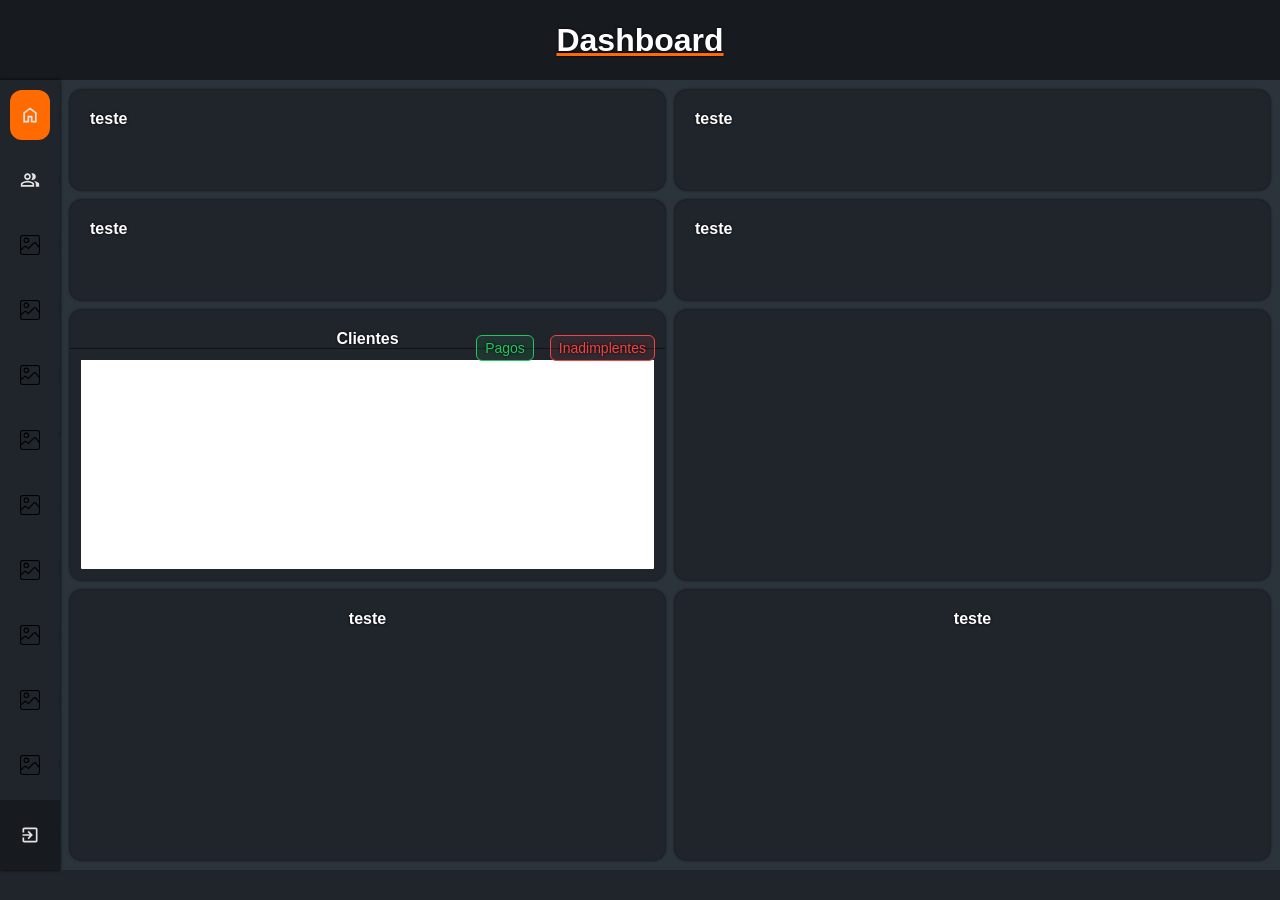
==== index.html @ d152f1aa "ajustes" ====
<!DOCTYPE html>
<html lang="pt-br">
<head>
    <meta charset="UTF-8">
    <meta name="viewport" content="width=device-width, initial-scale=1.0">
    <title>Sistema Academia</title>
    <link rel="shortcut icon" href="arquivos\imagens\favicon.png" type="image/x-icon">
    <link rel="stylesheet" href="dashboard.css">
</head>
<body>
    <header>
        <section class="cabecalho">
            <h1>Dashboard</h1>
        </section>
    </header>
    <main>
        <section id="lateralesquerda">
            <h1 class="botoeslateral" id="dashboard"><img src="arquivos/imagens/home.svg" alt="Dashboard">Dashboard</h1>
            <h1 class="botoeslateral"><img src="arquivos/imagens/group.svg" alt="Clientes">Clientes</h1>
            <h1 class="botoeslateral"><img src="arquivos/imagens/imgexemplo.png" alt="Planos">Planos</h1>
            <h1 class="botoeslateral"><img src="arquivos/imagens/imgexemplo.png" alt="Pagamentos">Pagamentos</h1>
            <h1 class="botoeslateral"><img src="arquivos/imagens/imgexemplo.png" alt="Inadimplência">Inadimplência</h1>
            <h1 class="botoeslateral"><img src="arquivos/imagens/imgexemplo.png" alt="Treinos">Treinos</h1>
            <h1 class="botoeslateral"><img src="arquivos/imagens/imgexemplo.png" alt="Avaliação">Avaliação</h1>
            <h1 class="botoeslateral"><img src="arquivos/imagens/imgexemplo.png" alt="Frequência">Frequência</h1>
            <h1 class="botoeslateral"><img src="arquivos/imagens/imgexemplo.png" alt="Funcionários">Funcionários</h1>
            <h1 class="botoeslateral"><img src="arquivos/imagens/imgexemplo.png" alt="Relatórios">Relatórios</h1>
            <h1 class="botoeslateral"><img src="arquivos/imagens/imgexemplo.png" alt="Configuração">Configuração</h1>
            <h1 id="sair"><img src="arquivos/imagens/sair.svg" alt="Sair">Sair</h1>
        </section>
        <section id="conteudo">
            <section class="cards">
                <section id="alunosativos">
                    <h1>teste</h1>
                </section>
                <section id="inadimplentes">
                    <h1>teste</h1>
                </section>
                <section id="recebimentos">
                    <h1>teste</h1>
                </section>
                <section id="vencimentos">
                    <h1>teste</h1>
                </section>
            </section>
            <section class="cards-grandes">
                <section id="card1">
                    <h1>Clientes</h1>
                    <div class="badges">
                        <button class="green">Pagos</button>
                        <button class="red">Inadimplentes</button>
                    </div>
                    <section id="card11">
                        <div id="listaclientes">

                        </div>
                    </section>
                </section>
                <section id="card2">
    
                </section>
                <section id="card3">
                    <h1>teste</h1>
                </section>
                <section id="card4">
                    <h1>teste</h1>
                </section>
            </section>
        </section>
    </main>
    <footer>
        <section id="rodape">

        </section>
    </footer>
</body>
</html>
---- dashboard.css ----
@charset "UTF-8";
@import url('https://fonts.googleapis.com/css2?family=Patrick+Hand&display=swap');


*{
    margin: 0;
    padding: 0;
    box-sizing: border-box;
    font-family: Patrick Impact, Haettenschweiler, 'Arial Narrow Bold', sans-serif;
    color: white;
    text-shadow: 0 0 3px black;
}

:root{

    --cor0: #2b333b;
    --cor1: #25292e;
    --cor2: #20252c;
    --cor3: #ff6b00;
    --cor4: #171b20;

}

body{
    min-height: 100vh;
    width: 100%;
    overflow-x: hidden;
}

.cards{
    display: grid;
    grid-template-columns: repeat(4, 1fr);
    gap: 10px;
    padding: 10px;

}

@media (max-width: 1300px){
    .cards{
        grid-template-columns: repeat(2, 1fr);
    }
}

.cards-grandes{
    display: grid;
    grid-template-columns: 1fr 1fr;
    gap: 10px;
    margin: 0 10px 10px 10px;
    flex: 1;
}

@media (max-width: 1300px){
    .cards-grandes{
        column-count: 2;
    }
}

#conteudo{
    flex: 1;
    display: flex;
    flex-direction: column;
}

#dashboard{
    background-color: var(--cor3);
}

#card1,
#card2,
#card3,
#card4{
    background-color: var(--cor2);
    min-height: 250px;
    box-shadow: 0 0 3px black;
    border-radius: 12px;
    padding-top: 20px;
    text-align: center;
    display: flex;
    flex-direction: column;
    position: relative;
}


#card11{
    width: 100%;
    height: 100%;
    background-color: var(--cor2);
    border-bottom-left-radius: 12px;
    border-bottom-right-radius: 12px;
    border-top: 1px solid rgba(0, 0, 0, 0.50);
}

#alunosativos,
#inadimplentes,
#recebimentos,
#vencimentos{
    flex: 1;
    height: 100px;
    background-color: var(--cor2);
    padding: 20px;
    border-radius: 12px;
    box-shadow: 0 0 3px black;
}

header .cabecalho{
    width: 100%;
    min-height: 80px;
    background-color: var(--cor4);
    text-decoration: underline var(--cor3);

    display: flex;
    justify-content: center;
    align-items: center;
}

header h1{
    color: white;
    font-size: clamp(1.2rem, 3vw, 2rem);
}

main{
    background-color: var(--cor0);
    display: flex;
    min-height: calc(100vh - 110px);
}

main #fundo{
    flex: 1;
    background-color: var(--cor0);
    min-width: 250px;
}

main #lateralesquerda{
    box-shadow: 0 0 3px black;
    padding: 10px;
    background-color: var(--cor2);
    position: relative;
    min-height: 100%;
    color: white;

    width: 60px;
    overflow: hidden;
    transition: width .3s ease;
}

main #lateralesquerda:hover{
    width: 250px;
}

main #lateralesquerda .botoeslateral{
    display: flex;
    align-items: center;

    font-size: 1.2em;
    margin-bottom: 15px;
    border-radius: 12px;
    padding-left: 10px;
    padding-right: 10px;
    height: 50px;

    white-space: nowrap;
    cursor: pointer;
    transition: background-color .2s;
}

main #lateralesquerda .botoeslateral:hover{
    background-color: var(--cor3);
}

main #lateralesquerda img{
    height: 20px;
    min-width: 20px;
    margin-right: 20px;
}

#listaclientes{
    display: flex;
    justify-content: center;
    align-items: center;
    background-color: white;
    height: 100%;
    width: 100%;
    border-bottom-left-radius: 12px;
    border-bottom-right-radius: 12px;
    border: 11px solid var(--cor2);
}

#sair{
    display: flex;
    margin-left: -10px;
    padding: 10px;
    position: absolute;
    bottom: 0;
    background-color: var(--cor4);
    width: 100%;
    height: 70px;
    align-items: center;
    padding-top: 9px;
    font-size: 1.3em;

    img{
        margin-left: 10px;
    }
}

.botoeslateral:hover{
    background-color: var(--cor3);
}

#sair:hover{
    background-color: #ff0000;
}

footer #rodape{
    background-color: var(--cor2);

    min-height: 30px;
    width: 100%;
}

.badges {
  display: flex;
  gap: 1rem; /* 16px */
  position: absolute;
  margin: 5px 5px 0 0;
  width: min-content;
  right: 5px;
}

.badges > button {
  font-size: 0.875rem; /* 14px */
  line-height: 1.25rem; /* 20px */
  padding: 2px .5rem; /* 8px*/
  cursor: pointer;
  border: none;
  border-radius: 0.375rem; /* 6px */
  outline: none;
}

.badges .blue {
  background-color: rgba(59, 130, 246, 0.10);
  color: rgb(59 130 246);
  border: 1px rgb(59 130 246) solid;
}

.badges .yellow {
  background-color: rgba(234, 179, 8, 0.10);
  color: rgb(234 179 8);
  border: 1px rgb(234 179 8) solid;
}

.badges .green {
  background-color: rgba(34, 197, 94, 0.10);
  color: rgb(34 197 94);
  border: 1px rgb(34 197 94) solid;
}

.badges .red {
  background-color: rgba(239, 68, 68, 0.10);
  color: rgb(239 68 68);
  border: 1px rgb(239 68 68) solid;
}
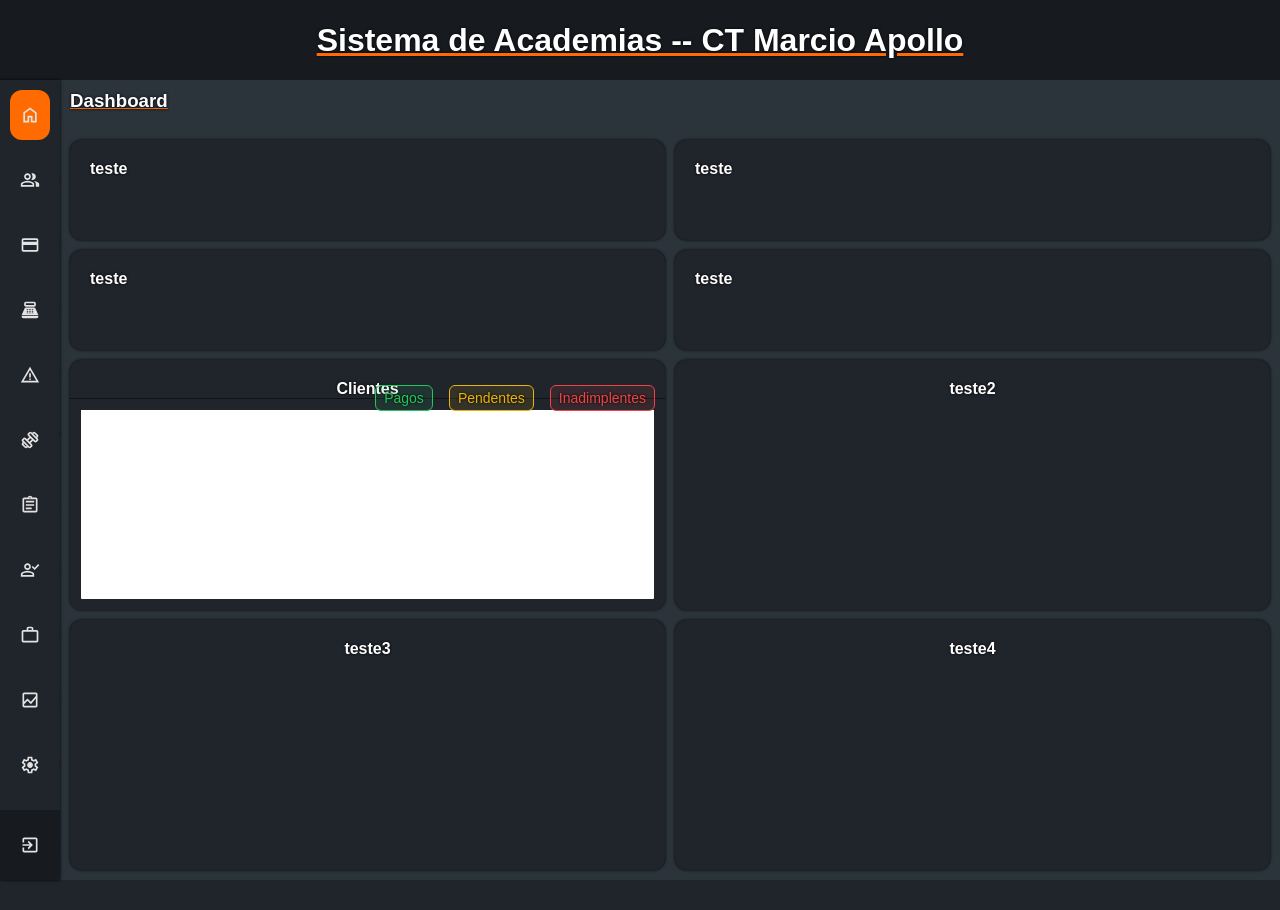
==== commit a07ecdfe: "ajustes" ====
--- a/index.html
+++ b/index.html
@@ -10,25 +10,28 @@
 <body>
     <header>
         <section class="cabecalho">
-            <h1>Dashboard</h1>
+            <h1>Sistema de Academias -- CT Marcio Apollo</h1>
         </section>
     </header>
     <main>
         <section id="lateralesquerda">
             <h1 class="botoeslateral" id="dashboard"><img src="arquivos/imagens/home.svg" alt="Dashboard">Dashboard</h1>
             <h1 class="botoeslateral"><img src="arquivos/imagens/group.svg" alt="Clientes">Clientes</h1>
-            <h1 class="botoeslateral"><img src="arquivos/imagens/imgexemplo.png" alt="Planos">Planos</h1>
-            <h1 class="botoeslateral"><img src="arquivos/imagens/imgexemplo.png" alt="Pagamentos">Pagamentos</h1>
-            <h1 class="botoeslateral"><img src="arquivos/imagens/imgexemplo.png" alt="Inadimplência">Inadimplência</h1>
-            <h1 class="botoeslateral"><img src="arquivos/imagens/imgexemplo.png" alt="Treinos">Treinos</h1>
-            <h1 class="botoeslateral"><img src="arquivos/imagens/imgexemplo.png" alt="Avaliação">Avaliação</h1>
-            <h1 class="botoeslateral"><img src="arquivos/imagens/imgexemplo.png" alt="Frequência">Frequência</h1>
-            <h1 class="botoeslateral"><img src="arquivos/imagens/imgexemplo.png" alt="Funcionários">Funcionários</h1>
-            <h1 class="botoeslateral"><img src="arquivos/imagens/imgexemplo.png" alt="Relatórios">Relatórios</h1>
-            <h1 class="botoeslateral"><img src="arquivos/imagens/imgexemplo.png" alt="Configuração">Configuração</h1>
+            <h1 class="botoeslateral"><img src="arquivos/imagens/card.svg" alt="Planos">Planos</h1>
+            <h1 class="botoeslateral"><img src="arquivos/imagens/money.svg" alt="Pagamentos">Pagamentos</h1>
+            <h1 class="botoeslateral"><img src="arquivos/imagens/warning.svg" alt="Inadimplência">Inadimplência</h1>
+            <h1 class="botoeslateral"><img src="arquivos/imagens/halter.svg" alt="Treinos">Treinos</h1>
+            <h1 class="botoeslateral"><img src="arquivos/imagens/prancheta.svg" alt="Avaliação">Avaliação</h1>
+            <h1 class="botoeslateral"><img src="arquivos/imagens/personCheck.svg" alt="Frequência">Frequência</h1>
+            <h1 class="botoeslateral"><img src="arquivos/imagens/work.svg" alt="Funcionários">Funcionários</h1>
+            <h1 class="botoeslateral"><img src="arquivos/imagens/relatorios.svg" alt="Relatórios">Relatórios</h1>
+            <h1 class="botoeslateral"><img src="arquivos/imagens/settings.svg" alt="Configuração">Configuração</h1>
             <h1 id="sair"><img src="arquivos/imagens/sair.svg" alt="Sair">Sair</h1>
         </section>
         <section id="conteudo">
+            <section class="cardunico">
+                <h1>Dashboard</h1>
+            </section>
             <section class="cards">
                 <section id="alunosativos">
                     <h1>teste</h1>
@@ -47,8 +50,9 @@
                 <section id="card1">
                     <h1>Clientes</h1>
                     <div class="badges">
-                        <button class="green">Pagos</button>
-                        <button class="red">Inadimplentes</button>
+                        <button class="green" id="greenhover">Pagos</button>
+                        <button class="yellow" id="yellowhover">Pendentes</button>
+                        <button class="red" id="redhover">Inadimplentes</button>
                     </div>
                     <section id="card11">
                         <div id="listaclientes">
@@ -57,13 +61,13 @@
                     </section>
                 </section>
                 <section id="card2">
-    
+                    <h1>teste2</h1>
                 </section>
                 <section id="card3">
-                    <h1>teste</h1>
+                    <h1>teste3</h1>
                 </section>
                 <section id="card4">
-                    <h1>teste</h1>
+                    <h1>teste4</h1>
                 </section>
             </section>
         </section>
--- a/dashboard.css
+++ b/dashboard.css
@@ -59,6 +59,16 @@
     flex: 1;
     display: flex;
     flex-direction: column;
+}
+
+.cardunico{
+    height: 50px;
+    width: 100%;
+
+    h1{
+        margin: 10px 0 0 10px;
+        text-decoration: underline var(--cor3);
+    }
 }
 
 #dashboard{
@@ -255,6 +265,18 @@
   border: 1px rgb(34 197 94) solid;
 }
 
+#greenhover:hover{
+    background-color: rgba(34, 197, 94, 0.40);
+}
+
+#redhover:hover{
+  background-color: rgba(239, 68, 68, 0.40);
+}
+
+#yellowhover:hover{
+  background-color: rgba(234, 179, 8, 0.40);  
+}
+
 .badges .red {
   background-color: rgba(239, 68, 68, 0.10);
   color: rgb(239 68 68);
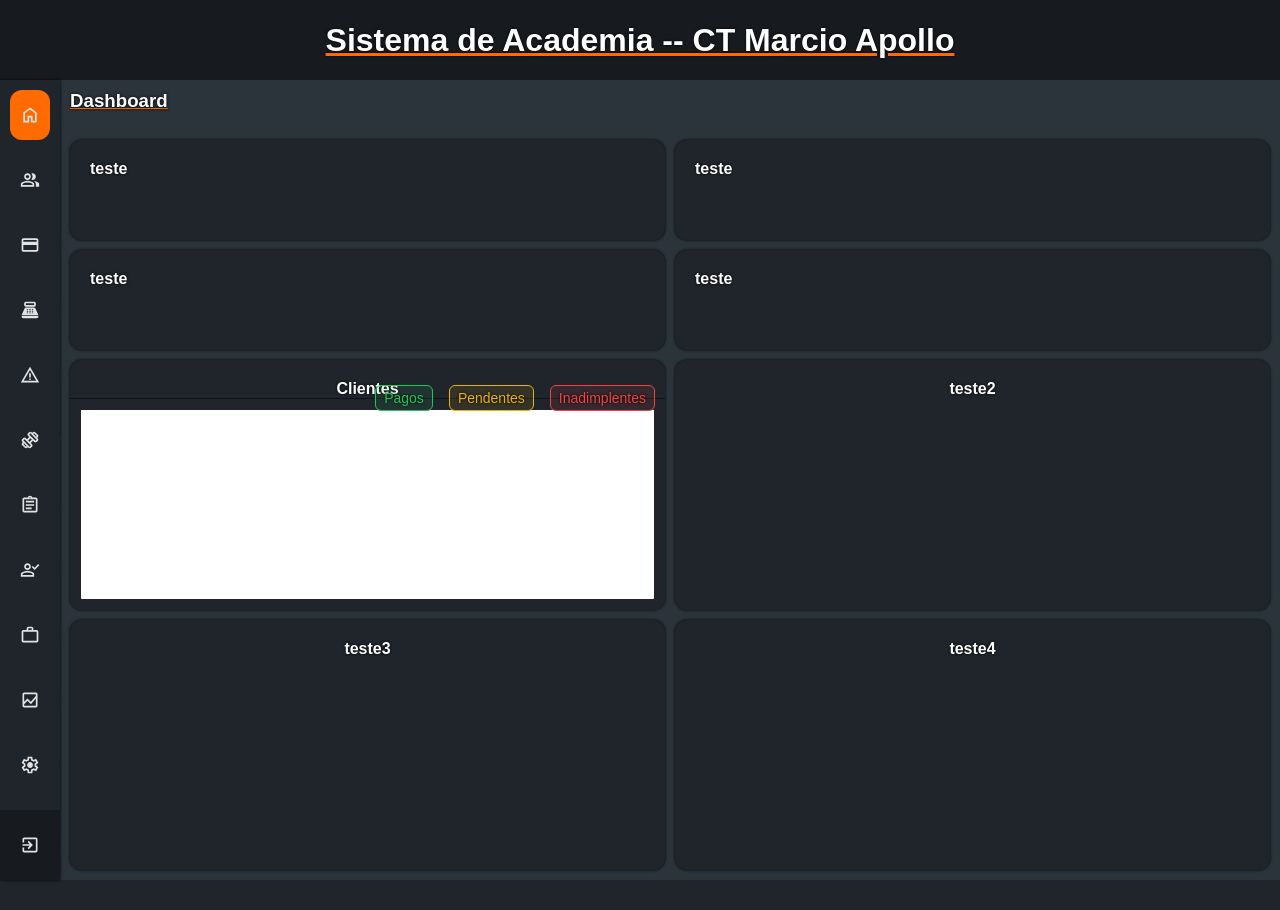
==== commit 28a1ac82: "ajustes" ====
--- a/index.html
+++ b/index.html
@@ -10,7 +10,7 @@
 <body>
     <header>
         <section class="cabecalho">
-            <h1>Sistema de Academias -- CT Marcio Apollo</h1>
+            <h1>Sistema de Academia -- CT Marcio Apollo</h1>
         </section>
     </header>
     <main>
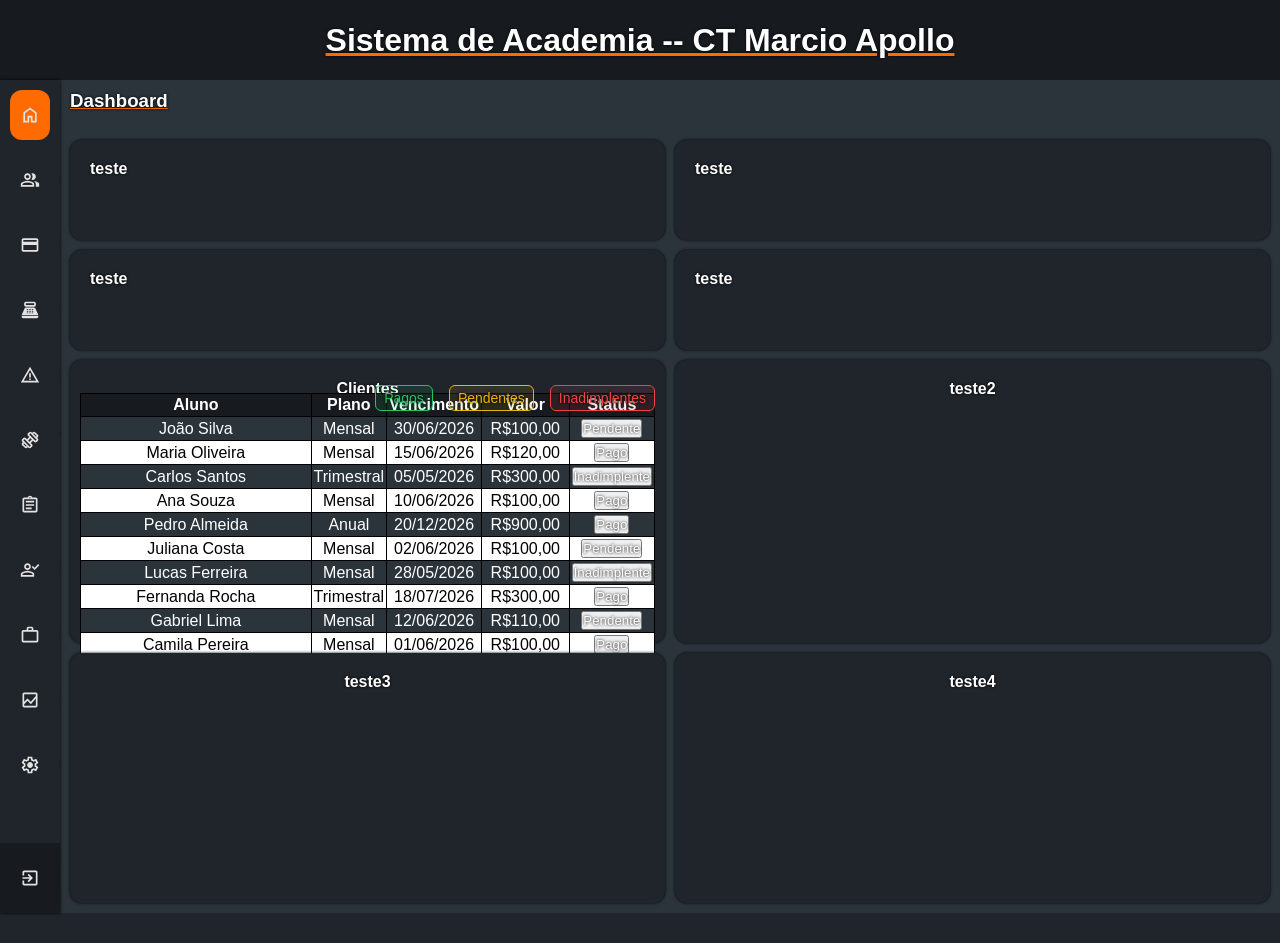
==== commit 3b0cc679: "ajustes" ====
--- a/index.html
+++ b/index.html
@@ -56,7 +56,161 @@
                     </div>
                     <section id="card11">
                         <div id="listaclientes">
-
+                            <table id="tabelalistaclientes">
+                                <thead>
+                                    <tr>
+                                        <th id="tabelaNomes">Aluno</th>
+                                        <th>Plano</th>
+                                        <th>Vencimento</th>
+                                        <th>Valor</th>
+                                        <th>Status</th>
+                                    </tr>
+                                </thead>
+                                <tbody>
+                                    <tr>
+                                        <td>João Silva</td>
+                                        <td>Mensal</td>
+                                        <td>30/06/2026</td>
+                                        <td>R$100,00</td>
+                                        <td><button class="yellow" id="yellowhover">Pendente</button></td>
+                                    </tr>
+                                    <tr>
+                                        <td>Maria Oliveira</td>
+                                        <td>Mensal</td>
+                                        <td>15/06/2026</td>
+                                        <td>R$120,00</td>
+                                        <td><button class="green" id="greenhover">Pago</button></td>
+                                    </tr>
+                                    <tr>
+                                        <td>Carlos Santos</td>
+                                        <td>Trimestral</td>
+                                        <td>05/05/2026</td>
+                                        <td>R$300,00</td>
+                                        <td><button class="red" id="redhover">Inadimplente</button></td>
+                                    </tr>
+                                    <tr>
+                                        <td>Ana Souza</td>
+                                        <td>Mensal</td>
+                                        <td>10/06/2026</td>
+                                        <td>R$100,00</td>
+                                        <td><button class="green" id="greenhover">Pago</button></td>
+                                    </tr>
+                                    <tr>
+                                        <td>Pedro Almeida</td>
+                                        <td>Anual</td>
+                                        <td>20/12/2026</td>
+                                        <td>R$900,00</td>
+                                        <td><button class="green" id="greenhover">Pago</button></td>
+                                    </tr>
+                                    <tr>
+                                        <td>Juliana Costa</td>
+                                        <td>Mensal</td>
+                                        <td>02/06/2026</td>
+                                        <td>R$100,00</td>
+                                        <td><button class="yellow" id="yellowhover">Pendente</button></td>
+                                    </tr>
+                                    <tr>
+                                        <td>Lucas Ferreira</td>
+                                        <td>Mensal</td>
+                                        <td>28/05/2026</td>
+                                        <td>R$100,00</td>
+                                        <td><button class="red" id="redhover">Inadimplente</button></td>
+                                    </tr>
+                                    <tr>
+                                        <td>Fernanda Rocha</td>
+                                        <td>Trimestral</td>
+                                        <td>18/07/2026</td>
+                                        <td>R$300,00</td>
+                                        <td><button class="green" id="greenhover">Pago</button></td>
+                                    </tr>
+                                    <tr>
+                                        <td>Gabriel Lima</td>
+                                        <td>Mensal</td>
+                                        <td>12/06/2026</td>
+                                        <td>R$110,00</td>
+                                        <td><button class="yellow" id="yellowhover">Pendente</button></td>
+                                    </tr>
+                                    <tr>
+                                        <td>Camila Pereira</td>
+                                        <td>Mensal</td>
+                                        <td>01/06/2026</td>
+                                        <td>R$100,00</td>
+                                        <td><button class="green" id="greenhover">Pago</button></td>
+                                    </tr>
+                                    <tr>
+                                        <td>Rafael Gomes</td>
+                                        <td>Anual</td>
+                                        <td>10/01/2027</td>
+                                        <td>R$950,00</td>
+                                        <td><button class="green" id="greenhover">Pago</button></td>
+                                    </tr>
+                                    <tr>
+                                        <td>Patrícia Martins</td>
+                                        <td>Mensal</td>
+                                        <td>25/05/2026</td>
+                                        <td>R$120,00</td>
+                                        <td><button class="red" id="redhover">Inadimplente</button></td>
+                                    </tr>
+                                    <tr>
+                                        <td>Bruno Carvalho</td>
+                                        <td>Mensal</td>
+                                        <td>07/06/2026</td>
+                                        <td>R$100,00</td>
+                                        <td><button class="yellow" id="yellowhover">Pendente</button></td>
+                                    </tr>
+                                    <tr>
+                                        <td>Larissa Ribeiro</td>
+                                        <td>Trimestral</td>
+                                        <td>15/08/2026</td>
+                                        <td>R$320,00</td>
+                                        <td><button class="green" id="greenhover">Pago</button></td>
+                                    </tr>
+                                    <tr>
+                                        <td>Diego Barbosa</td>
+                                        <td>Mensal</td>
+                                        <td>22/05/2026</td>
+                                        <td>R$100,00</td>
+                                        <td><button class="red" id="redhover">Inadimplente</button></td>
+                                    </tr>
+                                    <tr>
+                                        <td>Vanessa Melo</td>
+                                        <td>Mensal</td>
+                                        <td>14/06/2026</td>
+                                        <td>R$100,00</td>
+                                        <td><button class="yellow" id="yellowhover">Pendente</button></td>
+                                    </tr>
+                                    <tr>
+                                        <td>Ricardo Teixeira</td>
+                                        <td>Anual</td>
+                                        <td>03/03/2027</td>
+                                        <td>R$1.000,00</td>
+                                        <td><button class="green" id="greenhover">Pago</button></td>
+                                    </tr>
+                                    <tr>
+                                        <td>Amanda Nunes</td>
+                                        <td>Mensal</td>
+                                        <td>30/05/2026</td>
+                                        <td>R$110,00</td>
+                                        <td><button class="red" id="redhover">Inadimplente</button></td>
+                                    </tr>
+                                    <tr>
+                                        <td>Felipe Araújo</td>
+                                        <td>Mensal</td>
+                                        <td>11/06/2026</td>
+                                        <td>R$100,00</td>
+                                        <td><button class="yellow" id="yellowhover">Pendente</button></td>
+                                    </tr>
+                                    <tr>
+                                        <td>Beatriz Moreira</td>
+                                        <td>Trimestral</td>
+                                        <td>20/09/2026</td>
+                                        <td>R$350,00</td>
+                                        <td><button class="green" id="greenhover">Pago</button></td>
+                                    </tr>                                </tbody>
+                                <tfoot>
+                                    
+                                </tfoot>
+                            </table>
                         </div>
                     </section>
                 </section>
--- a/dashboard.css
+++ b/dashboard.css
@@ -94,10 +94,14 @@
 #card11{
     width: 100%;
     height: 100%;
-    background-color: var(--cor2);
+    background-color: transparent;
     border-bottom-left-radius: 12px;
     border-bottom-right-radius: 12px;
-    border-top: 1px solid rgba(0, 0, 0, 0.50);
+    padding: 10px;
+    margin-bottom: -40px;
+    margin-top: -15px;
+    display: flex;
+    height: 300px;
 }
 
 #alunosativos,
@@ -184,15 +188,44 @@
 }
 
 #listaclientes{
-    display: flex;
-    justify-content: center;
-    align-items: center;
+    display: block;
     background-color: white;
-    height: 100%;
-    width: 100%;
-    border-bottom-left-radius: 12px;
-    border-bottom-right-radius: 12px;
-    border: 11px solid var(--cor2);
+    width: 100%;
+    overflow-y: auto;
+}
+
+table#tabelalistaclientes{
+    border: 1px solid black;
+    border-collapse: collapse;
+
+    td, tr, th{
+        border: 1px solid black;
+        padding: 2px;
+        color: black;
+        text-shadow: none;
+    }
+
+    thead{
+        background-color: var(--cor4);
+
+        th{
+            color: white;
+        }
+    }
+    
+    tbody{
+        tr:nth-child(odd){
+            background-color: var(--cor0);
+            
+            td{
+                color: white;
+            }
+        }
+    }
+}
+
+#tabelaNomes{
+    width: 300px;
 }
 
 #sair{
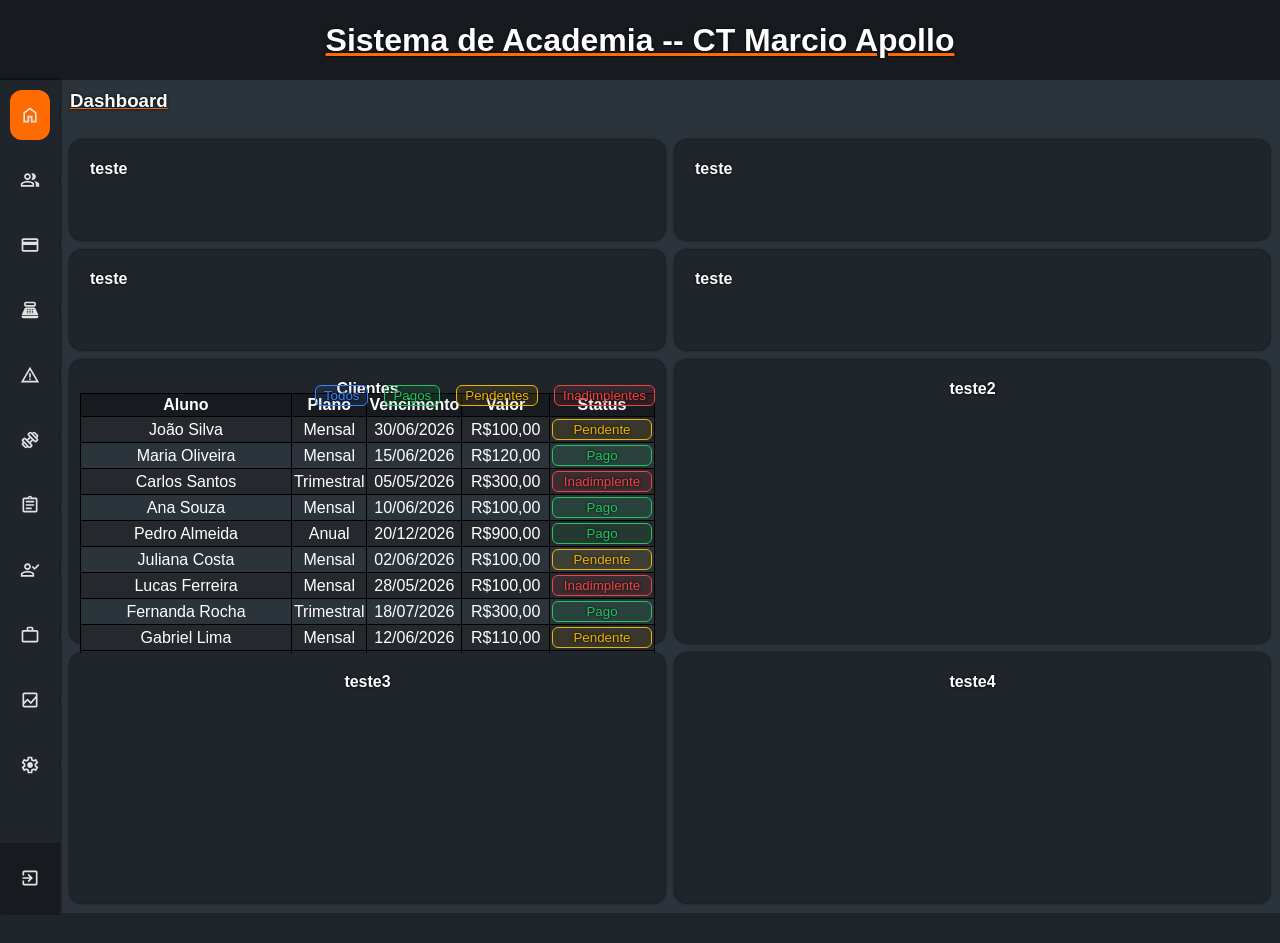
==== commit dbd970ca: "ajustes, Tabela Clientes" ====
--- a/index.html
+++ b/index.html
@@ -1,5 +1,6 @@
 <!DOCTYPE html>
 <html lang="pt-br">
+
 <head>
     <meta charset="UTF-8">
     <meta name="viewport" content="width=device-width, initial-scale=1.0">
@@ -7,6 +8,7 @@
     <link rel="shortcut icon" href="arquivos\imagens\favicon.png" type="image/x-icon">
     <link rel="stylesheet" href="dashboard.css">
 </head>
+
 <body>
     <header>
         <section class="cabecalho">
@@ -50,6 +52,7 @@
                 <section id="card1">
                     <h1>Clientes</h1>
                     <div class="badges">
+                        <button class="blue" id="bluehover">Todos</button>
                         <button class="green" id="greenhover">Pagos</button>
                         <button class="yellow" id="yellowhover">Pendentes</button>
                         <button class="red" id="redhover">Inadimplentes</button>
@@ -60,10 +63,10 @@
                                 <thead>
                                     <tr>
                                         <th id="tabelaNomes">Aluno</th>
-                                        <th>Plano</th>
-                                        <th>Vencimento</th>
-                                        <th>Valor</th>
-                                        <th>Status</th>
+                                        <th id="tabelaPlano">Plano</th>
+                                        <th id="tabelaVencimento">Vencimento</th>
+                                        <th id="tabelaValor">Valor</th>
+                                        <th id="tabelaStatus">Status</th>
                                     </tr>
                                 </thead>
                                 <tbody>
@@ -206,9 +209,10 @@
                                         <td>20/09/2026</td>
                                         <td>R$350,00</td>
                                         <td><button class="green" id="greenhover">Pago</button></td>
-                                    </tr>                                </tbody>
+                                    </tr>
+                                </tbody>
                                 <tfoot>
-                                    
+
                                 </tfoot>
                             </table>
                         </div>
@@ -232,4 +236,5 @@
         </section>
     </footer>
 </body>
+
 </html>
--- a/dashboard.css
+++ b/dashboard.css
@@ -2,7 +2,7 @@
 @import url('https://fonts.googleapis.com/css2?family=Patrick+Hand&display=swap');
 
 
-*{
+* {
     margin: 0;
     padding: 0;
     box-sizing: border-box;
@@ -11,7 +11,7 @@
     text-shadow: 0 0 3px black;
 }
 
-:root{
+:root {
 
     --cor0: #2b333b;
     --cor1: #25292e;
@@ -21,13 +21,13 @@
 
 }
 
-body{
+body {
     min-height: 100vh;
     width: 100%;
     overflow-x: hidden;
 }
 
-.cards{
+.cards {
     display: grid;
     grid-template-columns: repeat(4, 1fr);
     gap: 10px;
@@ -35,13 +35,13 @@
 
 }
 
-@media (max-width: 1300px){
-    .cards{
+@media (max-width: 1300px) {
+    .cards {
         grid-template-columns: repeat(2, 1fr);
     }
 }
 
-.cards-grandes{
+.cards-grandes {
     display: grid;
     grid-template-columns: 1fr 1fr;
     gap: 10px;
@@ -49,36 +49,36 @@
     flex: 1;
 }
 
-@media (max-width: 1300px){
-    .cards-grandes{
+@media (max-width: 1300px) {
+    .cards-grandes {
         column-count: 2;
     }
 }
 
-#conteudo{
+#conteudo {
     flex: 1;
     display: flex;
     flex-direction: column;
 }
 
-.cardunico{
+.cardunico {
     height: 50px;
     width: 100%;
 
-    h1{
+    h1 {
         margin: 10px 0 0 10px;
         text-decoration: underline var(--cor3);
     }
 }
 
-#dashboard{
+#dashboard {
     background-color: var(--cor3);
 }
 
 #card1,
 #card2,
 #card3,
-#card4{
+#card4 {
     background-color: var(--cor2);
     min-height: 250px;
     box-shadow: 0 0 3px black;
@@ -91,7 +91,7 @@
 }
 
 
-#card11{
+#card11 {
     width: 100%;
     height: 100%;
     background-color: transparent;
@@ -107,7 +107,7 @@
 #alunosativos,
 #inadimplentes,
 #recebimentos,
-#vencimentos{
+#vencimentos {
     flex: 1;
     height: 100px;
     background-color: var(--cor2);
@@ -116,7 +116,7 @@
     box-shadow: 0 0 3px black;
 }
 
-header .cabecalho{
+header .cabecalho {
     width: 100%;
     min-height: 80px;
     background-color: var(--cor4);
@@ -127,24 +127,24 @@
     align-items: center;
 }
 
-header h1{
+header h1 {
     color: white;
     font-size: clamp(1.2rem, 3vw, 2rem);
 }
 
-main{
+main {
     background-color: var(--cor0);
     display: flex;
     min-height: calc(100vh - 110px);
 }
 
-main #fundo{
+main #fundo {
     flex: 1;
     background-color: var(--cor0);
     min-width: 250px;
 }
 
-main #lateralesquerda{
+main #lateralesquerda {
     box-shadow: 0 0 3px black;
     padding: 10px;
     background-color: var(--cor2);
@@ -157,11 +157,11 @@
     transition: width .3s ease;
 }
 
-main #lateralesquerda:hover{
+main #lateralesquerda:hover {
     width: 250px;
 }
 
-main #lateralesquerda .botoeslateral{
+main #lateralesquerda .botoeslateral {
     display: flex;
     align-items: center;
 
@@ -177,58 +177,87 @@
     transition: background-color .2s;
 }
 
-main #lateralesquerda .botoeslateral:hover{
+main #lateralesquerda .botoeslateral:hover {
     background-color: var(--cor3);
 }
 
-main #lateralesquerda img{
+main #lateralesquerda img {
     height: 20px;
     min-width: 20px;
     margin-right: 20px;
 }
 
-#listaclientes{
+#listaclientes {
     display: block;
     background-color: white;
     width: 100%;
     overflow-y: auto;
 }
 
-table#tabelalistaclientes{
+table#tabelalistaclientes {
     border: 1px solid black;
     border-collapse: collapse;
 
-    td, tr, th{
+    td,
+    tr,
+    th {
         border: 1px solid black;
         padding: 2px;
         color: black;
         text-shadow: none;
     }
 
-    thead{
+    thead {
         background-color: var(--cor4);
 
-        th{
+        th {
             color: white;
         }
     }
-    
-    tbody{
-        tr:nth-child(odd){
-            background-color: var(--cor0);
-            
-            td{
+
+    tbody {
+        tr:nth-child(odd) {
+            background-color: var(--cor1);
+
+            td {
                 color: white;
             }
         }
-    }
-}
-
-#tabelaNomes{
-    width: 300px;
-}
-
-#sair{
+
+        tr:nth-child(even) {
+            background-color: var(--cor0);
+
+            td {
+                color: white;
+            }
+        }
+    }
+}
+
+#tabelaNomes {
+    width: 100%;
+    table-layout: auto;
+}
+
+#tabelaPlano {
+    width: 120px;
+}
+
+#tabelaVencimento {
+    width: 120px;
+}
+
+#tabelaValor {
+    width: 100px;
+}
+
+#tabelaStatus {
+    width: 120px;
+}
+
+td {}
+
+#sair {
     display: flex;
     margin-left: -10px;
     padding: 10px;
@@ -241,20 +270,20 @@
     padding-top: 9px;
     font-size: 1.3em;
 
-    img{
+    img {
         margin-left: 10px;
     }
 }
 
-.botoeslateral:hover{
+.botoeslateral:hover {
     background-color: var(--cor3);
 }
 
-#sair:hover{
+#sair:hover {
     background-color: #ff0000;
 }
 
-footer #rodape{
+footer #rodape {
     background-color: var(--cor2);
 
     min-height: 30px;
@@ -262,56 +291,66 @@
 }
 
 .badges {
-  display: flex;
-  gap: 1rem; /* 16px */
-  position: absolute;
-  margin: 5px 5px 0 0;
-  width: min-content;
-  right: 5px;
-}
-
-.badges > button {
-  font-size: 0.875rem; /* 14px */
-  line-height: 1.25rem; /* 20px */
-  padding: 2px .5rem; /* 8px*/
-  cursor: pointer;
-  border: none;
-  border-radius: 0.375rem; /* 6px */
-  outline: none;
-}
-
-.badges .blue {
-  background-color: rgba(59, 130, 246, 0.10);
-  color: rgb(59 130 246);
-  border: 1px rgb(59 130 246) solid;
-}
-
-.badges .yellow {
-  background-color: rgba(234, 179, 8, 0.10);
-  color: rgb(234 179 8);
-  border: 1px rgb(234 179 8) solid;
-}
-
-.badges .green {
-  background-color: rgba(34, 197, 94, 0.10);
-  color: rgb(34 197 94);
-  border: 1px rgb(34 197 94) solid;
-}
-
-#greenhover:hover{
+    display: flex;
+    gap: 1rem;
+    /* 16px */
+    position: absolute;
+    margin: 5px 5px 0 0;
+    width: min-content;
+    right: 5px;
+}
+
+.blue,
+.yellow,
+.red,
+.green {
+    padding: 2px .5rem;
+    border-radius: 0.375rem;
+}
+
+td > .blue,
+td > .yellow,
+td > .red,
+td > .green {
+    width: 100px;
+}
+
+.blue {
+    background-color: rgba(59, 130, 246, 0.10);
+    color: rgb(59 130 246);
+    border: 1px rgb(59 130 246) solid;
+}
+
+.yellow {
+    background-color: rgba(234, 179, 8, 0.10);
+    color: rgb(234 179 8);
+    border: 1px rgb(234 179 8) solid;
+}
+
+.red {
+    background-color: rgba(239, 68, 68, 0.10);
+    color: rgb(239 68 68);
+    border: 1px rgb(239 68 68) solid;
+}
+
+.green {
+    background-color: rgba(34, 197, 94, 0.10);
+    color: rgb(34 197 94);
+    border: 1px rgb(34 197 94) solid;
+}
+
+#bluehover:hover {
+    background-color: rgba(59, 130, 246, 0.40);
+}
+
+#greenhover:hover {
     background-color: rgba(34, 197, 94, 0.40);
 }
 
-#redhover:hover{
-  background-color: rgba(239, 68, 68, 0.40);
-}
-
-#yellowhover:hover{
-  background-color: rgba(234, 179, 8, 0.40);  
-}
-
-.badges .red {
-  background-color: rgba(239, 68, 68, 0.10);
-  color: rgb(239 68 68);
-  border: 1px rgb(239 68 68) solid;
+#redhover:hover {
+    background-color: rgba(239, 68, 68, 0.40);
+}
+
+#yellowhover:hover {
+    background-color: rgba(234, 179, 8, 0.40);
 }
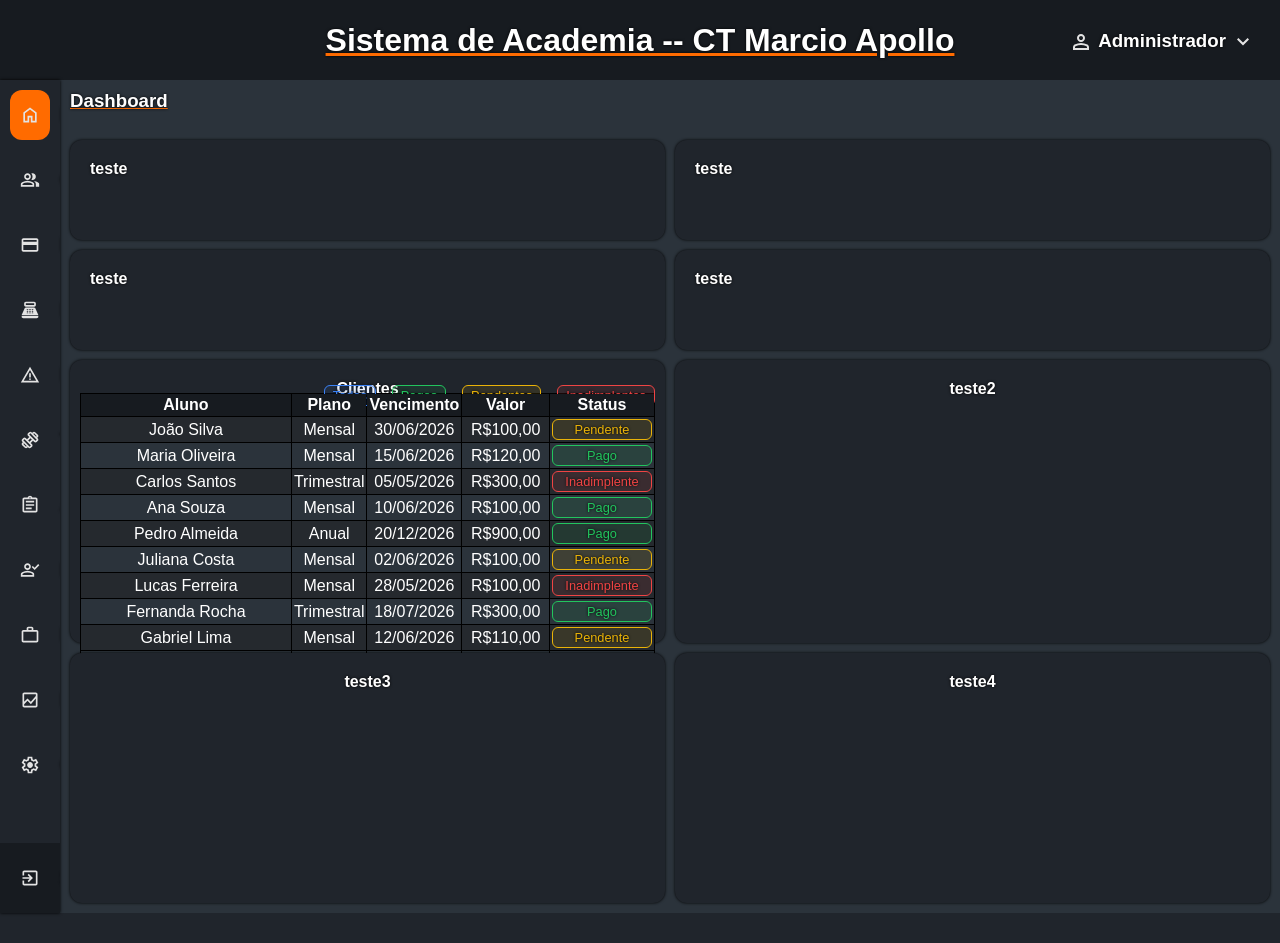
==== commit 8cd93ef0: "adicionado perfil canto superior direito com animação" ====
--- a/index.html
+++ b/index.html
@@ -13,6 +13,7 @@
     <header>
         <section class="cabecalho">
             <h1>Sistema de Academia -- CT Marcio Apollo</h1>
+            <h3 id="cabecaLogin"> <img src="arquivos/imagens/personLogin.svg" alt=""> Administrador <img id="imgLoginArrow" src="arquivos\imagens\arrowDown.svg" alt=""></h3>
         </section>
     </header>
     <main>
--- a/dashboard.css
+++ b/dashboard.css
@@ -6,7 +6,7 @@
     margin: 0;
     padding: 0;
     box-sizing: border-box;
-    font-family: Patrick Impact, Haettenschweiler, 'Arial Narrow Bold', sans-serif;
+    font-family: Verdana, Geneva, Tahoma, sans-serif;
     color: white;
     text-shadow: 0 0 3px black;
 }
@@ -127,6 +127,30 @@
     align-items: center;
 }
 
+#cabecaLogin {
+    display: flex;
+    position: absolute;
+    right: 20px;
+    top: 30px;
+
+    img {
+        margin-right: 5px;
+        margin-left: 5px;
+    }
+}
+
+#cabecaLogin:hover {
+    text-decoration: underline var(--cor3);
+}
+
+#cabecaLogin:hover #imgLoginArrow{
+    transform: rotate(180deg);
+}
+
+#imgLoginArrow{
+    transition: 0.3s;
+}
+
 header h1 {
     color: white;
     font-size: clamp(1.2rem, 3vw, 2rem);
@@ -209,6 +233,8 @@
 
     thead {
         background-color: var(--cor4);
+        position: sticky;
+        top: -1px;
 
         th {
             color: white;
@@ -254,8 +280,6 @@
 #tabelaStatus {
     width: 120px;
 }
-
-td {}
 
 #sair {
     display: flex;
@@ -306,12 +330,13 @@
 .green {
     padding: 2px .5rem;
     border-radius: 0.375rem;
-}
-
-td > .blue,
-td > .yellow,
-td > .red,
-td > .green {
+    font-size: 0.8em;
+}
+
+td>.blue,
+td>.yellow,
+td>.red,
+td>.green {
     width: 100px;
 }
 
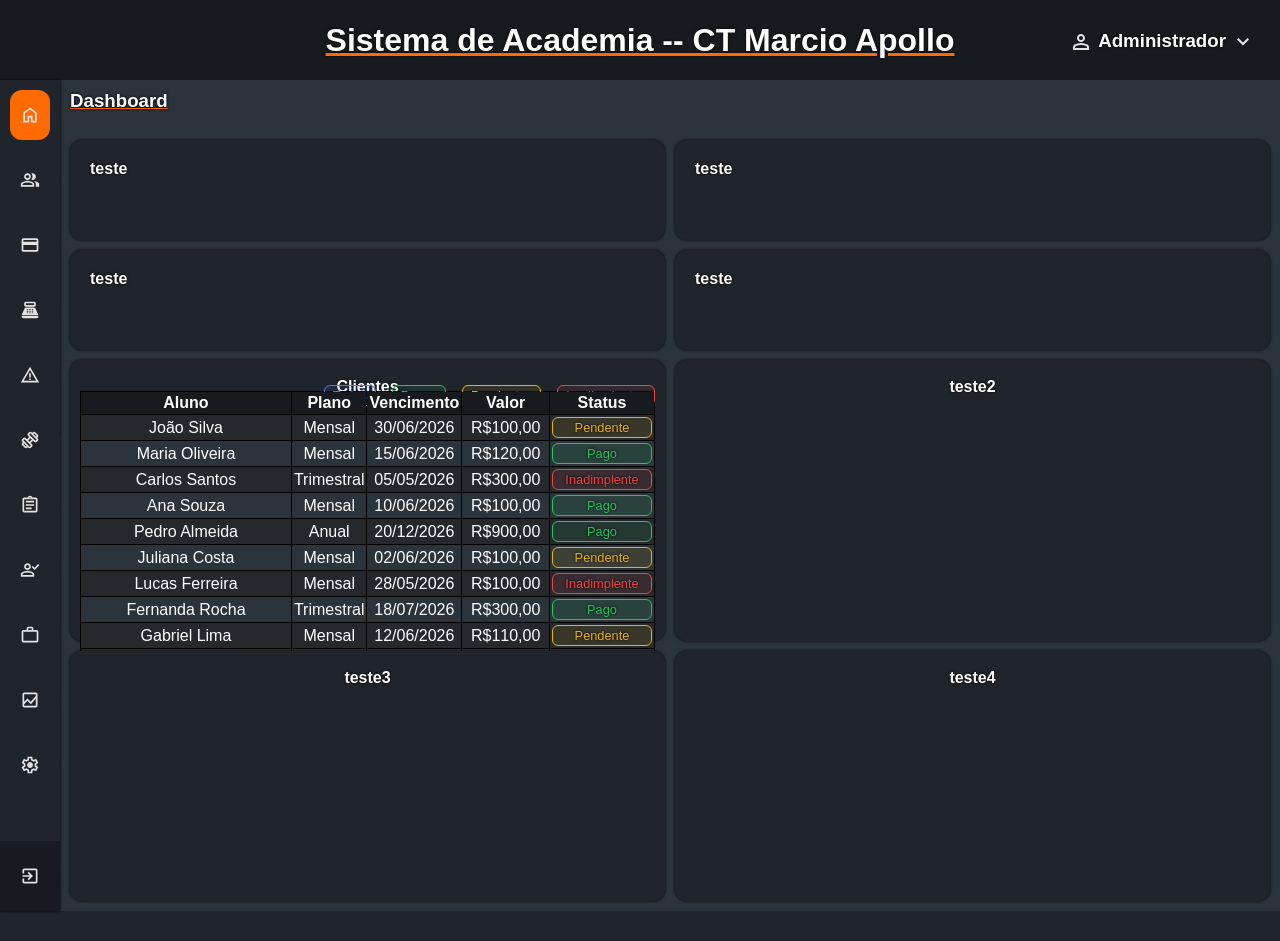
==== commit 0214873f: "ajustes" ====
--- a/index.html
+++ b/index.html
@@ -72,140 +72,140 @@
                                 </thead>
                                 <tbody>
                                     <tr>
-                                        <td>João Silva</td>
+                                        <td id="tabelaNomeAluno">João Silva</td>
                                         <td>Mensal</td>
                                         <td>30/06/2026</td>
                                         <td>R$100,00</td>
                                         <td><button class="yellow" id="yellowhover">Pendente</button></td>
                                     </tr>
                                     <tr>
-                                        <td>Maria Oliveira</td>
+                                        <td id="tabelaNomeAluno">Maria Oliveira</td>
                                         <td>Mensal</td>
                                         <td>15/06/2026</td>
                                         <td>R$120,00</td>
                                         <td><button class="green" id="greenhover">Pago</button></td>
                                     </tr>
                                     <tr>
-                                        <td>Carlos Santos</td>
+                                        <td id="tabelaNomeAluno">Carlos Santos</td>
                                         <td>Trimestral</td>
                                         <td>05/05/2026</td>
                                         <td>R$300,00</td>
                                         <td><button class="red" id="redhover">Inadimplente</button></td>
                                     </tr>
                                     <tr>
-                                        <td>Ana Souza</td>
+                                        <td id="tabelaNomeAluno">Ana Souza</td>
                                         <td>Mensal</td>
                                         <td>10/06/2026</td>
                                         <td>R$100,00</td>
                                         <td><button class="green" id="greenhover">Pago</button></td>
                                     </tr>
                                     <tr>
-                                        <td>Pedro Almeida</td>
+                                        <td id="tabelaNomeAluno">Pedro Almeida</td>
                                         <td>Anual</td>
                                         <td>20/12/2026</td>
                                         <td>R$900,00</td>
                                         <td><button class="green" id="greenhover">Pago</button></td>
                                     </tr>
                                     <tr>
-                                        <td>Juliana Costa</td>
+                                        <td id="tabelaNomeAluno">Juliana Costa</td>
                                         <td>Mensal</td>
                                         <td>02/06/2026</td>
                                         <td>R$100,00</td>
                                         <td><button class="yellow" id="yellowhover">Pendente</button></td>
                                     </tr>
                                     <tr>
-                                        <td>Lucas Ferreira</td>
+                                        <td id="tabelaNomeAluno">Lucas Ferreira</td>
                                         <td>Mensal</td>
                                         <td>28/05/2026</td>
                                         <td>R$100,00</td>
                                         <td><button class="red" id="redhover">Inadimplente</button></td>
                                     </tr>
                                     <tr>
-                                        <td>Fernanda Rocha</td>
+                                        <td id="tabelaNomeAluno">Fernanda Rocha</td>
                                         <td>Trimestral</td>
                                         <td>18/07/2026</td>
                                         <td>R$300,00</td>
                                         <td><button class="green" id="greenhover">Pago</button></td>
                                     </tr>
                                     <tr>
-                                        <td>Gabriel Lima</td>
+                                        <td id="tabelaNomeAluno">Gabriel Lima</td>
                                         <td>Mensal</td>
                                         <td>12/06/2026</td>
                                         <td>R$110,00</td>
                                         <td><button class="yellow" id="yellowhover">Pendente</button></td>
                                     </tr>
                                     <tr>
-                                        <td>Camila Pereira</td>
+                                        <td id="tabelaNomeAluno">Camila Pereira</td>
                                         <td>Mensal</td>
                                         <td>01/06/2026</td>
                                         <td>R$100,00</td>
                                         <td><button class="green" id="greenhover">Pago</button></td>
                                     </tr>
                                     <tr>
-                                        <td>Rafael Gomes</td>
+                                        <td id="tabelaNomeAluno">Rafael Gomes</td>
                                         <td>Anual</td>
                                         <td>10/01/2027</td>
                                         <td>R$950,00</td>
                                         <td><button class="green" id="greenhover">Pago</button></td>
                                     </tr>
                                     <tr>
-                                        <td>Patrícia Martins</td>
+                                        <td id="tabelaNomeAluno">Patrícia Martins</td>
                                         <td>Mensal</td>
                                         <td>25/05/2026</td>
                                         <td>R$120,00</td>
                                         <td><button class="red" id="redhover">Inadimplente</button></td>
                                     </tr>
                                     <tr>
-                                        <td>Bruno Carvalho</td>
+                                        <td id="tabelaNomeAluno">Bruno Carvalho</td>
                                         <td>Mensal</td>
                                         <td>07/06/2026</td>
                                         <td>R$100,00</td>
                                         <td><button class="yellow" id="yellowhover">Pendente</button></td>
                                     </tr>
                                     <tr>
-                                        <td>Larissa Ribeiro</td>
+                                        <td id="tabelaNomeAluno">Larissa Ribeiro</td>
                                         <td>Trimestral</td>
                                         <td>15/08/2026</td>
                                         <td>R$320,00</td>
                                         <td><button class="green" id="greenhover">Pago</button></td>
                                     </tr>
                                     <tr>
-                                        <td>Diego Barbosa</td>
+                                        <td id="tabelaNomeAluno">Diego Barbosa</td>
                                         <td>Mensal</td>
                                         <td>22/05/2026</td>
                                         <td>R$100,00</td>
                                         <td><button class="red" id="redhover">Inadimplente</button></td>
                                     </tr>
                                     <tr>
-                                        <td>Vanessa Melo</td>
+                                        <td id="tabelaNomeAluno">Vanessa Melo</td>
                                         <td>Mensal</td>
                                         <td>14/06/2026</td>
                                         <td>R$100,00</td>
                                         <td><button class="yellow" id="yellowhover">Pendente</button></td>
                                     </tr>
                                     <tr>
-                                        <td>Ricardo Teixeira</td>
+                                        <td id="tabelaNomeAluno">Ricardo Teixeira</td>
                                         <td>Anual</td>
                                         <td>03/03/2027</td>
                                         <td>R$1.000,00</td>
                                         <td><button class="green" id="greenhover">Pago</button></td>
                                     </tr>
                                     <tr>
-                                        <td>Amanda Nunes</td>
+                                        <td id="tabelaNomeAluno">Amanda Nunes</td>
                                         <td>Mensal</td>
                                         <td>30/05/2026</td>
                                         <td>R$110,00</td>
                                         <td><button class="red" id="redhover">Inadimplente</button></td>
                                     </tr>
                                     <tr>
-                                        <td>Felipe Araújo</td>
+                                        <td id="tabelaNomeAluno">Felipe Araújo</td>
                                         <td>Mensal</td>
                                         <td>11/06/2026</td>
                                         <td>R$100,00</td>
                                         <td><button class="yellow" id="yellowhover">Pendente</button></td>
                                     </tr>
                                     <tr>
-                                        <td>Beatriz Moreira</td>
+                                        <td id="tabelaNomeAluno">Beatriz Moreira</td>
                                         <td>Trimestral</td>
                                         <td>20/09/2026</td>
                                         <td>R$350,00</td>
--- a/dashboard.css
+++ b/dashboard.css
@@ -88,6 +88,10 @@
     display: flex;
     flex-direction: column;
     position: relative;
+
+    h1 {
+        margin-top: -2px;
+    }
 }
 
 
@@ -143,11 +147,11 @@
     text-decoration: underline var(--cor3);
 }
 
-#cabecaLogin:hover #imgLoginArrow{
+#cabecaLogin:hover #imgLoginArrow {
     transform: rotate(180deg);
 }
 
-#imgLoginArrow{
+#imgLoginArrow {
     transition: 0.3s;
 }
 
@@ -260,6 +264,10 @@
     }
 }
 
+#tabelaNomeAluno:hover {
+    text-decoration: underline var(--cor3);
+}
+
 #tabelaNomes {
     width: 100%;
     table-layout: auto;
